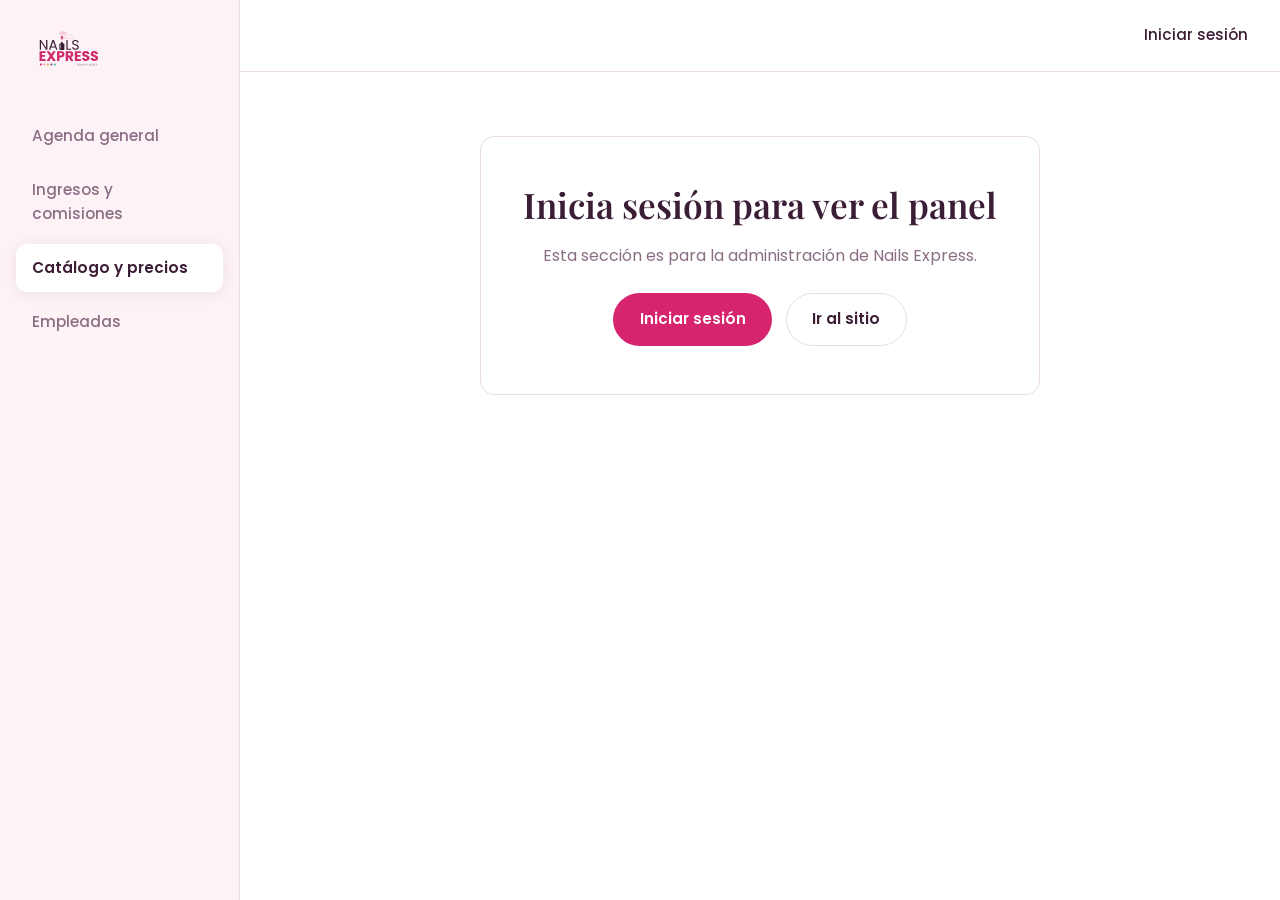
==== nails-express/admin-catalogo.html @ 055984be "chore: guardar proyecto completo de Nails Express" ====
<!DOCTYPE html>
<html lang="es-MX">
<head>
  <meta charset="UTF-8">
  <meta name="viewport" content="width=device-width, initial-scale=1">
  <title>Catálogo y precios — Nails Express</title>
  <meta name="robots" content="noindex">
  <link rel="preconnect" href="https://fonts.googleapis.com">
  <link rel="preconnect" href="https://fonts.gstatic.com" crossorigin>
  <link href="https://fonts.googleapis.com/css2?family=Playfair+Display:wght@500;600&family=Poppins:wght@400;500;600&display=swap" rel="stylesheet">
  <link rel="stylesheet" href="css/estilos.css">
</head>
<body class="personal">

  <!-- Columna lateral del panel de administradora ----------- -->
  <aside class="personal__lateral">
    <a class="personal__logo" href="index.html">
      <img src="img/logo sin fondo.svg" alt="Nails Express — ir al sitio público">
    </a>
    <nav class="personal__nav" aria-label="Panel de administradora">
      <a href="panel-admin.html">Agenda general</a>
      <a href="admin-ingresos.html">Ingresos y comisiones</a>
      <a href="admin-catalogo.html" aria-current="page">Catálogo y precios</a>
      <a href="admin-empleadas.html">Empleadas</a>
    </nav>
  </aside>

  <div class="personal__principal">
    <header class="personal__superior">
      <a class="barra__sesion" href="#">Iniciar sesión</a>
    </header>

    <main class="personal__contenido">

      <!-- Catálogo (solo administradora) ---------------------- -->
      <div id="cuenta-panel">
        <h1 class="personal__titulo">Catálogo y precios</h1>
        <p class="cuenta__intro">Los cambios se ven de inmediato en el sitio: portada, cotizador y agendado. Las citas ya agendadas conservan el precio con el que se apartaron.</p>

        <!-- Servicios -->
        <section class="cuenta__bloque cuenta__tarjeta-blanca" aria-labelledby="titulo-servicios">
          <h2 id="titulo-servicios">Servicios</h2>
          <form class="formulario" id="form-servicios" novalidate>
            <div class="tabla__marco">
              <table class="tabla tabla--editable">
                <thead>
                  <tr>
                    <th scope="col">Servicio</th>
                    <th scope="col">Precio (MXN)</th>
                    <th scope="col">Duración (min)</th>
                  </tr>
                </thead>
                <tbody id="tabla-servicios"></tbody>
              </table>
            </div>
            <div class="aviso" role="status"></div>
            <button class="boton boton--principal" type="submit">Guardar servicios</button>
          </form>
        </section>

        <!-- Diseños -->
        <section class="cuenta__bloque cuenta__tarjeta-blanca" aria-labelledby="titulo-disenos">
          <h2 id="titulo-disenos">Diseños</h2>
          <form class="formulario" id="form-disenos" novalidate>
            <div class="tabla__marco">
              <table class="tabla tabla--editable">
                <thead>
                  <tr>
                    <th scope="col">Diseño</th>
                    <th scope="col">Costo extra (MXN)</th>
                    <th scope="col">Tiempo extra (min)</th>
                  </tr>
                </thead>
                <tbody id="tabla-disenos"></tbody>
              </table>
            </div>
            <div class="aviso" role="status"></div>
            <button class="boton boton--principal" type="submit">Guardar diseños</button>
          </form>
        </section>

        <!-- Tonos -->
        <section class="cuenta__bloque cuenta__tarjeta-blanca" aria-labelledby="titulo-tonos">
          <h2 id="titulo-tonos">Tonos</h2>
          <p class="disponibilidad__nota">Activa un tono para marcarlo como agotado o disponible. Se guarda al momento.</p>
          <div class="tonos-admin" id="tonos-admin"></div>
          <div class="aviso aviso--exito" id="tonos-aviso" role="status"></div>
        </section>
      </div>

      <section class="cuenta__vacio oculto" id="cuenta-sin-sesion">
        <h1>Inicia sesión para ver el panel</h1>
        <p>Esta sección es para la administración de Nails Express.</p>
        <div class="cuenta__vacio-acciones">
          <button class="boton boton--principal" type="button" id="cuenta-entrar">Iniciar sesión</button>
          <a class="boton boton--secundario" href="index.html">Ir al sitio</a>
        </div>
      </section>

      <section class="cuenta__vacio oculto" id="cuenta-sin-permiso">
        <h1>Esta sección es solo para la administradora</h1>
        <p>Tu cuenta no tiene acceso al panel de administración.</p>
        <div class="cuenta__vacio-acciones">
          <a class="boton boton--principal" href="index.html" data-panel-propio>Ir a mi panel</a>
        </div>
      </section>

    </main>
  </div>

  <script src="js/datos.js"></script>
  <script src="js/sesion.js"></script>
  <script src="js/panel.js"></script>
  <script src="js/admin-catalogo.js"></script>
</body>
</html>
---- nails-express/css/estilos.css ----
/* ============================================================
   estilos.css — Nails Express
   ============================================================ */

/* --- Variables de marca ------------------------------------ */
:root {
  --magenta:        #D6246E;
  --magenta-fuerte: #B01457;
  --ciruela:        #3B1E36;
  --rosa-fondo:     #FDF2F6;
  --rosa-suave:     #F9D9E4;
  --oro:            #E8B04B;
  --texto:          #3B1E36;
  --texto-suave:    #8A6E84;
  --borde:          #EBDCE4;
  --blanco:         #FFFFFF;

  --ancho: 1180px;
  --radio: 14px;
  --sombra: 0 2px 14px rgba(59, 30, 54, .08);
}

/* --- Base --------------------------------------------------- */
* { box-sizing: border-box; }

html { scroll-behavior: smooth; scroll-padding-top: 90px; }

body {
  margin: 0;
  font-family: "Poppins", "Segoe UI", system-ui, sans-serif;
  color: var(--texto);
  background: var(--blanco);
  line-height: 1.6;
}

h1, h2, h3 {
  font-family: "Playfair Display", Georgia, serif;
  font-weight: 600;
  line-height: 1.15;
  margin: 0 0 .5em;
}

h1 { font-size: clamp(2.2rem, 5vw, 3.4rem); }
h2 { font-size: clamp(1.7rem, 3.4vw, 2.4rem); }
h3 { font-size: 1.15rem; font-family: inherit; font-weight: 600; }

p { margin: 0 0 1em; max-width: 62ch; }

a { color: var(--magenta); }

img { max-width: 100%; display: block; }

:focus-visible {
  outline: 3px solid var(--magenta);
  outline-offset: 2px;
  border-radius: 4px;
}

.contenedor {
  width: min(var(--ancho), 100% - 3rem);
  margin-inline: auto;
}

.seccion { padding: 5rem 0; }
.seccion--rosa { background: var(--rosa-fondo); }

.seccion__intro { max-width: 46ch; margin-bottom: 2.5rem; }
.seccion__intro p { color: var(--texto-suave); margin: 0; }

/* --- Botones ------------------------------------------------ */
.boton {
  display: inline-flex;
  align-items: center;
  justify-content: center;
  gap: .5rem;
  padding: .85rem 1.6rem;
  border-radius: 999px;
  border: 1.5px solid transparent;
  font: inherit;
  font-weight: 600;
  font-size: .95rem;
  text-decoration: none;
  cursor: pointer;
  transition: background-color .15s ease, color .15s ease;
}
.boton--principal { background: var(--magenta); color: var(--blanco); }
.boton--principal:hover { background: var(--magenta-fuerte); }
.boton--secundario { background: transparent; color: var(--ciruela); border-color: var(--borde); }
.boton--secundario:hover { border-color: var(--magenta); color: var(--magenta); }
.boton:disabled { opacity: .45; cursor: not-allowed; }

/* --- Barra superior ----------------------------------------- */
.barra {
  position: sticky;
  top: 0;
  z-index: 50;
  background: rgba(255, 255, 255, .94);
  backdrop-filter: blur(8px);
  border-bottom: 1px solid var(--borde);
}
.barra__fila {
  display: flex;
  align-items: center;
  gap: 2rem;
  height: 76px;
}
.barra__logo { display: flex; align-items: center; text-decoration: none; }
.barra__logo img { height: 42px; width: auto; }
.barra__menu {
  display: flex;
  gap: 1.75rem;
  margin-left: auto;
  list-style: none;
  padding: 0;
}
.barra__menu a {
  color: var(--texto-suave);
  text-decoration: none;
  font-size: .95rem;
  font-weight: 500;
}
.barra__menu a:hover { color: var(--magenta); }
.barra__acciones { display: flex; align-items: center; gap: 1rem; }
.barra__sesion { color: var(--texto); font-size: .95rem; font-weight: 500; text-decoration: none; }

/* --- Portada ------------------------------------------------ */
.portada { padding: 4.5rem 0 5rem; }
.portada__rejilla {
  display: grid;
  grid-template-columns: 1.05fr .95fr;
  gap: 4rem;
  align-items: center;
}
.portada p { color: var(--texto-suave); font-size: 1.05rem; }
.portada__acciones { display: flex; gap: .85rem; flex-wrap: wrap; margin-top: 2rem; }

/* la foto es el elemento protagonista de la portada;
   se recorta hacia las manos, que es donde está la acción */
.portada__imagen {
  width: 100%;
  height: auto;
  aspect-ratio: 4 / 5;
  max-height: 560px;
  object-fit: cover;
  object-position: 50% 65%;
  border-radius: var(--radio);
  box-shadow: var(--sombra);
}

/* --- Filtros del catálogo ----------------------------------- */
.filtros { display: flex; flex-wrap: wrap; gap: .6rem; margin-bottom: 2.5rem; }
.filtro {
  padding: .6rem 1.2rem;
  border-radius: 999px;
  border: 1.5px solid var(--borde);
  background: var(--blanco);
  font: inherit;
  font-size: .9rem;
  font-weight: 500;
  color: var(--texto);
  cursor: pointer;
}
.filtro:hover { border-color: var(--magenta); }
.filtro[aria-pressed="true"] {
  background: var(--ciruela);
  border-color: var(--ciruela);
  color: var(--blanco);
}

/* --- Rejilla de tonos --------------------------------------- */
.tonos {
  display: grid;
  grid-template-columns: repeat(auto-fill, minmax(190px, 1fr));
  gap: 1.25rem;
}
.tono {
  background: var(--blanco);
  border: 1px solid var(--borde);
  border-radius: var(--radio);
  padding: 1.1rem;
  text-align: left;
  font: inherit;
  cursor: pointer;
  transition: border-color .15s ease;
}
.tono:hover { border-color: var(--magenta); }
.tono__muestra {
  width: 100%;
  height: 112px;
  border-radius: 10px;
  margin-bottom: .9rem;
}
.tono__nombre { font-weight: 600; font-size: .98rem; }
.tono__marca { color: var(--texto-suave); font-size: .85rem; }
.tono--agotado { opacity: .5; }
.tono__etiqueta {
  display: inline-block;
  margin-top: .4rem;
  font-size: .75rem;
  font-weight: 600;
  color: var(--texto-suave);
}

/* --- Ventana de detalle ------------------------------------- */
.detalle[open] {
  border: none;
  border-radius: var(--radio);
  padding: 0;
  width: min(680px, 92vw);
  box-shadow: 0 20px 60px rgba(59, 30, 54, .25);
}
.detalle::backdrop { background: rgba(59, 30, 54, .45); }
.detalle__cuerpo { padding: 2rem; }
.detalle__muestra { height: 150px; border-radius: 10px; margin-bottom: 1.25rem; }
.detalle__cerrar {
  position: absolute; top: 1rem; right: 1rem;
  background: var(--blanco); border: 1px solid var(--borde);
  width: 34px; height: 34px; border-radius: 50%;
  cursor: pointer; font-size: 1.1rem; line-height: 1;
}
.detalle h3 { margin-top: 1.5rem; }
.disenos { display: grid; grid-template-columns: repeat(auto-fill, minmax(150px, 1fr)); gap: .75rem; }
.diseno {
  border: 1px solid var(--borde);
  border-radius: 10px;
  padding: .8rem;
  font-size: .88rem;
}
.diseno strong { display: block; font-weight: 600; }
.diseno span { color: var(--texto-suave); }

/* --- Servicios ---------------------------------------------- */
.servicios { display: grid; grid-template-columns: repeat(auto-fit, minmax(260px, 1fr)); gap: 1.25rem; }
.servicio {
  background: var(--blanco);
  border: 1px solid var(--borde);
  border-radius: var(--radio);
  padding: 1.8rem;
}
.servicio__precio { font-size: 1.6rem; font-weight: 600; color: var(--magenta); }
.servicio__dato { color: var(--texto-suave); font-size: .9rem; }
.servicio p { font-size: .92rem; color: var(--texto-suave); }

/* --- Cotizador ---------------------------------------------- */
.cotizador {
  display: grid;
  grid-template-columns: 1fr 1fr;
  gap: 3rem;
  background: linear-gradient(135deg, var(--ciruela) 0%, var(--magenta-fuerte) 55%, var(--magenta) 100%);
  color: var(--blanco);
  border-radius: 20px;
  padding: 3rem;
  margin-top: 3rem;
}
.cotizador h2 { color: var(--blanco); }
.cotizador p { color: rgba(255, 255, 255, .7); font-size: .92rem; }
.cotizador__total { font-size: clamp(2.4rem, 5vw, 3.4rem); font-weight: 600; font-family: "Playfair Display", serif; }
.cotizador__linea {
  display: flex; justify-content: space-between;
  padding: .7rem 0;
  border-bottom: 1px solid rgba(255, 255, 255, .15);
  font-size: .92rem;
}
.cotizador label { display: block; font-size: .85rem; margin-bottom: .4rem; color: rgba(255,255,255,.7); }

/* --- Formularios -------------------------------------------- */
.campo { margin-bottom: 1.25rem; }
.campo label { display: block; font-size: .88rem; font-weight: 500; margin-bottom: .4rem; }
select, input[type="text"], input[type="tel"], input[type="email"], input[type="date"] {
  width: 100%;
  padding: .85rem 1rem;
  border: 1.5px solid var(--borde);
  border-radius: 10px;
  font: inherit;
  font-size: .95rem;
  background: var(--blanco);
  color: var(--texto);
}
select:focus, input:focus { border-color: var(--magenta); outline: none; }
.campo__error { color: var(--magenta-fuerte); font-size: .82rem; margin-top: .3rem; display: none; }
.campo--invalido input, .campo--invalido select { border-color: var(--magenta-fuerte); }
.campo--invalido .campo__error { display: block; }

/* --- Sucursales --------------------------------------------- */
.sucursales { display: grid; grid-template-columns: repeat(auto-fit, minmax(300px, 1fr)); gap: 1.5rem; }
.sucursal {
  background: var(--blanco);
  border: 1px solid var(--borde);
  border-radius: var(--radio);
  padding: 2rem;
}
.sucursal__dato { color: var(--texto-suave); font-size: .92rem; margin: 0 0 .3rem; }

/* --- Pie ---------------------------------------------------- */
.pie { background: var(--ciruela); color: rgba(255,255,255,.75); padding: 3rem 0; font-size: .9rem; }
.pie__fila { display: flex; justify-content: space-between; gap: 2rem; flex-wrap: wrap; }
.pie a { color: rgba(255,255,255,.75); text-decoration: none; margin-left: 1.25rem; }
.pie a:hover { color: var(--blanco); }
.pie__red { display: inline-flex; align-items: center; gap: .45rem; }
.pie__red svg { width: 18px; height: 18px; fill: currentColor; flex-shrink: 0; }
.pie__red .pie__icono-linea { fill: none; stroke: currentColor; stroke-width: 2; }
.pie__red .pie__icono-linea .relleno { fill: currentColor; stroke: none; }

/* --- Flujo de agendado -------------------------------------- */
.pasos { display: flex; gap: .5rem; margin-bottom: .75rem; }
.paso { height: 5px; width: 72px; border-radius: 3px; background: var(--borde); }
.paso--hecho { background: var(--magenta); }
.pasos__texto { color: var(--texto-suave); font-size: .85rem; }

.agendar { display: grid; grid-template-columns: 1fr 340px; gap: 3rem; align-items: start; }

.opciones { display: grid; grid-template-columns: repeat(auto-fit, minmax(200px, 1fr)); gap: 1rem; }
.opcion {
  text-align: left;
  background: var(--blanco);
  border: 1.5px solid var(--borde);
  border-radius: var(--radio);
  padding: 1.3rem;
  font: inherit;
  cursor: pointer;
}
.opcion:hover { border-color: var(--magenta); }
.opcion[aria-pressed="true"] { border-color: var(--magenta); background: var(--rosa-fondo); }
.opcion strong { display: block; font-weight: 600; margin-bottom: .2rem; }
.opcion span { color: var(--texto-suave); font-size: .88rem; }

.horas { display: grid; grid-template-columns: repeat(auto-fill, minmax(104px, 1fr)); gap: .6rem; }
.hora {
  padding: .8rem;
  border: 1.5px solid var(--borde);
  border-radius: 10px;
  background: var(--blanco);
  font: inherit; font-size: .92rem; font-weight: 500;
  cursor: pointer;
}
.hora:hover:not(:disabled) { border-color: var(--magenta); }
.hora[aria-pressed="true"] { background: var(--ciruela); border-color: var(--ciruela); color: var(--blanco); }
.hora:disabled { background: var(--rosa-fondo); color: #C9B6C2; cursor: not-allowed; }

.resumen {
  position: sticky; top: 100px;
  background: var(--rosa-fondo);
  border-radius: var(--radio);
  padding: 1.8rem;
}
.resumen h3 { margin-bottom: 1rem; }
.resumen__linea {
  display: flex; justify-content: space-between; gap: 1rem;
  padding: .55rem 0;
  font-size: .9rem;
  border-bottom: 1px solid var(--borde);
}
.resumen__linea span:first-child { color: var(--texto-suave); }
.resumen__linea span:last-child { font-weight: 500; text-align: right; }
.resumen__total { display: flex; justify-content: space-between; align-items: baseline; margin: 1.2rem 0; }
.resumen__total strong { font-size: 1.6rem; font-family: "Playfair Display", serif; }
.resumen .boton { width: 100%; margin-top: .5rem; }

.confirmacion { text-align: center; padding: 4rem 0; }
.confirmacion__marca {
  width: 72px; height: 72px; border-radius: 50%;
  background: var(--magenta); color: var(--blanco);
  display: grid; place-items: center;
  font-size: 2rem; margin: 0 auto 1.5rem;
}
.confirmacion__folio {
  display: inline-block;
  background: var(--rosa-fondo);
  padding: .5rem 1.2rem;
  border-radius: 999px;
  font-weight: 600;
}

.oculto { display: none !important; }

/* --- Adaptación a pantallas chicas -------------------------- */
@media (max-width: 900px) {
  .portada__rejilla,
  .cotizador,
  .agendar { grid-template-columns: 1fr; gap: 2.5rem; }
  .cotizador { padding: 2rem; }
  .portada__imagen { aspect-ratio: 4 / 3; max-height: 420px; }
  .resumen { position: static; }
  .barra__menu { display: none; }
  .seccion { padding: 3.5rem 0; }
}

@media (prefers-reduced-motion: reduce) {
  * { transition: none !important; animation: none !important; }
  html { scroll-behavior: auto; }
}

/* --- Acceso: modal de inicio de sesión y registro ----------- */
.acceso[open] {
  border: none;
  border-radius: var(--radio);
  padding: 0;
  width: min(460px, calc(100vw - 2rem));
  max-height: calc(100vh - 2rem);
  max-height: calc(100dvh - 2rem);   /* respeta la barra del navegador en celular */
  overflow-y: auto;
  color: var(--texto);
  box-shadow: 0 20px 60px rgba(59, 30, 54, .25);
}
.acceso::backdrop { background: rgba(59, 30, 54, .45); }
.acceso__cuerpo { padding: 2.25rem 2rem 1.75rem; }
.acceso__titulo { font-size: 1.6rem; margin-bottom: 1.25rem; padding-right: 2.5rem; }
.acceso__cerrar {
  position: absolute; top: 1rem; right: 1rem;
  background: var(--blanco); border: 1px solid var(--borde);
  width: 36px; height: 36px; border-radius: 50%;
  cursor: pointer; font-size: 1.2rem; line-height: 1; color: var(--texto);
}
.acceso__cerrar:hover { border-color: var(--magenta); color: var(--magenta); }

/* pestañas tipo control segmentado */
.acceso__pestanas {
  display: grid;
  grid-template-columns: 1fr 1fr;
  gap: .25rem;
  padding: .3rem;
  margin-bottom: 1.75rem;
  background: var(--rosa-fondo);
  border-radius: 999px;
}
.acceso__pestanas [role="tab"] {
  padding: .65rem 1rem;
  border: none;
  border-radius: 999px;
  background: transparent;
  font: inherit;
  font-size: .92rem;
  font-weight: 500;
  color: var(--texto-suave);
  cursor: pointer;
}
.acceso__pestanas [role="tab"]:hover { color: var(--magenta); }
.acceso__pestanas [role="tab"][aria-selected="true"] {
  background: var(--blanco);
  color: var(--ciruela);
  font-weight: 600;
  box-shadow: var(--sombra);
}
.acceso__panel[hidden] { display: none; }

/* campos: 1rem evita el zoom automático de iOS al enfocar.
   .formulario reutiliza el mismo estilo en el panel de la clienta */
.acceso input,
.formulario input {
  width: 100%;
  padding: .85rem 1rem;
  border: 1.5px solid var(--borde);
  border-radius: 10px;
  font: inherit;
  font-size: 1rem;
  background: var(--blanco);
  color: var(--texto);
}
.acceso input:focus-visible,
.formulario input:focus-visible {
  border-color: var(--magenta);
  box-shadow: 0 0 0 3px var(--rosa-suave);
  outline: none;
}
.acceso .campo--invalido input,
.formulario .campo--invalido input { border-color: var(--magenta-fuerte); }

/* contraseña con botón para mostrarla dentro del campo */
.acceso__clave { position: relative; }
.acceso__clave input { padding-right: 5.75rem; }
.acceso__ver {
  position: absolute;
  top: 50%; right: .4rem;
  transform: translateY(-50%);
  padding: .45rem .8rem;
  border: none;
  border-radius: 999px;
  background: transparent;
  font: inherit;
  font-size: .82rem;
  font-weight: 600;
  color: var(--magenta-fuerte);
  cursor: pointer;
}
.acceso__ver:hover { background: var(--rosa-fondo); }

.acceso__ayuda { color: var(--texto-suave); font-size: .82rem; margin-top: .3rem; }
.campo--invalido .acceso__ayuda { display: none; }

.acceso__olvido {
  display: inline-block;
  margin: -.35rem 0 1.25rem;
  font-size: .88rem;
  font-weight: 500;
  color: var(--magenta-fuerte);
}

.acceso__aviso {
  margin-bottom: 1rem;
  padding: .75rem 1rem;
  border: 1px solid var(--rosa-suave);
  border-radius: 10px;
  background: var(--rosa-fondo);
  color: var(--magenta-fuerte);
  font-size: .88rem;
}
.acceso__aviso:empty { display: none; }
.acceso__aviso--info { color: var(--texto); }

.acceso__enviar { width: 100%; }

.acceso__nota {
  max-width: none;
  margin: 1.5rem 0 0;
  padding-top: 1.25rem;
  border-top: 1px solid var(--borde);
  color: var(--texto-suave);
  font-size: .88rem;
  text-align: center;
}
.acceso__nota a { color: var(--magenta-fuerte); font-weight: 500; }

/* --- Usuario con sesión en la barra ------------------------- */
.usuario { position: relative; }
.usuario__boton {
  display: flex;
  align-items: center;
  gap: .55rem;
  padding: .3rem .85rem .3rem .3rem;
  border: 1.5px solid var(--borde);
  border-radius: 999px;
  background: var(--blanco);
  font: inherit;
  font-size: .92rem;
  font-weight: 500;
  color: var(--texto);
  cursor: pointer;
}
.usuario__boton:hover,
.usuario__boton[aria-expanded="true"] { border-color: var(--magenta); }
/* flecha que indica que hay un menú */
.usuario__boton::after {
  content: "";
  width: .4rem; height: .4rem;
  border-right: 1.5px solid currentColor;
  border-bottom: 1.5px solid currentColor;
  transform: translateY(-2px) rotate(45deg);
}
.usuario__boton[aria-expanded="true"]::after { transform: translateY(2px) rotate(-135deg); }
.usuario__inicial {
  display: grid;
  place-items: center;
  width: 32px; height: 32px;
  border-radius: 50%;
  background: var(--magenta);
  color: var(--blanco);
  font-weight: 600;
  font-size: .9rem;
}
/* nombre arriba y rol abajo, como en el wireframe del menú */
.usuario__texto {
  display: flex;
  flex-direction: column;
  align-items: flex-start;
  line-height: 1.2;
  text-align: left;
}
.usuario__nombre {
  max-width: 10rem;
  overflow: hidden;
  text-overflow: ellipsis;
  white-space: nowrap;
}
.usuario__rol { color: var(--texto-suave); font-size: .75rem; font-weight: 400; }
.usuario__menu {
  position: absolute;
  top: calc(100% + .5rem);
  right: 0;
  z-index: 60;
  min-width: 200px;
  margin: 0;
  padding: .4rem;
  list-style: none;
  background: var(--blanco);
  border: 1px solid var(--borde);
  border-radius: 12px;
  box-shadow: 0 12px 32px rgba(59, 30, 54, .14);
}
.usuario__menu[hidden] { display: none; }
.usuario__menu a,
.usuario__menu button {
  display: block;
  width: 100%;
  padding: .65rem .85rem;
  border: none;
  border-radius: 8px;
  background: transparent;
  font: inherit;
  font-size: .92rem;
  color: var(--texto);
  text-align: left;
  text-decoration: none;
  cursor: pointer;
}
.usuario__menu a:hover,
.usuario__menu button:hover { background: var(--rosa-fondo); color: var(--magenta-fuerte); }
.usuario__menu li:last-child {
  margin-top: .3rem;
  padding-top: .3rem;
  border-top: 1px solid var(--borde);
}

@media (max-width: 480px) {
  .acceso__cuerpo { padding: 2rem 1.25rem 1.5rem; }
  .acceso__titulo { font-size: 1.4rem; }

  /* en celular solo se ve la inicial; nombre y rol siguen disponibles
     para lectores de pantalla como nombre del botón */
  .usuario__boton { padding: .25rem; }
  .usuario__boton::after { display: none; }
  .usuario__texto {
    position: absolute;
    width: 1px; height: 1px;
    overflow: hidden;
    clip: rect(0 0 0 0);
    white-space: nowrap;
  }
}

/* --- Utilidades compartidas --------------------------------- */
/* texto que solo leen los lectores de pantalla */
.solo-lector {
  position: absolute;
  width: 1px; height: 1px;
  overflow: hidden;
  clip: rect(0 0 0 0);
  white-space: nowrap;
}

.boton--peligro { background: var(--magenta-fuerte); color: var(--blanco); }
.boton--peligro:hover { background: var(--ciruela); }

/* mensaje general de un formulario o acción */
.aviso {
  margin-bottom: 1rem;
  padding: .75rem 1rem;
  border: 1px solid var(--rosa-suave);
  border-radius: 10px;
  background: var(--rosa-fondo);
  color: var(--magenta-fuerte);
  font-size: .9rem;
}
.aviso:empty { display: none; }
.aviso--exito { background: #E6F4EC; border-color: #BFE2CE; color: #1D6B4A; }

.usuario__menu a[aria-current="page"] { color: var(--magenta-fuerte); font-weight: 600; }

/* Con sesión de empleada o administradora no se ofrece agendar:
   se ocultan todos los enlaces a agendar.html (también los que
   se generan con JavaScript, como "Elegir este servicio").      */
.sesion-personal a[href^="agendar.html"] { display: none !important; }

/* --- Panel de la clienta: estructura ------------------------ */
.cuenta {
  background: var(--rosa-fondo);
  padding: 3.5rem 0 5rem;
  min-height: 70vh;
}
.cuenta__rejilla {
  display: grid;
  grid-template-columns: 280px 1fr;
  gap: 2.5rem;
  align-items: start;
}

/* columna lateral con el usuario y la navegación */
.cuenta__lateral {
  position: sticky;
  top: 100px;
  display: flex;
  flex-direction: column;
  gap: 1.25rem;
  padding: 1.5rem;
  background: var(--blanco);
  border: 1px solid var(--borde);
  border-radius: var(--radio);
}
.cuenta__tarjeta { display: flex; align-items: center; gap: .85rem; }
.cuenta__inicial {
  display: grid;
  place-items: center;
  flex-shrink: 0;
  width: 52px; height: 52px;
  border-radius: 50%;
  background: var(--magenta);
  color: var(--blanco);
  font-family: "Playfair Display", Georgia, serif;
  font-size: 1.4rem;
  font-weight: 600;
}
.cuenta__quien { min-width: 0; }
.cuenta__nombre { margin: 0; font-weight: 600; line-height: 1.3; }
.cuenta__correo {
  margin: 0;
  color: var(--texto-suave);
  font-size: .85rem;
  overflow: hidden;
  text-overflow: ellipsis;
  white-space: nowrap;
}
.cuenta__nav {
  display: flex;
  flex-direction: column;
  gap: .25rem;
  padding-top: 1.25rem;
  border-top: 1px solid var(--borde);
}
.cuenta__nav a {
  padding: .7rem .9rem;
  border-radius: 10px;
  color: var(--texto);
  font-size: .95rem;
  font-weight: 500;
  text-decoration: none;
}
.cuenta__nav a:hover { background: var(--rosa-fondo); color: var(--magenta-fuerte); }
.cuenta__nav a[aria-current="page"] {
  background: var(--rosa-fondo);
  color: var(--magenta-fuerte);
  font-weight: 600;
  box-shadow: inset 3px 0 0 var(--magenta);
}
.cuenta__agendar { width: 100%; }

/* contenido principal */
.cuenta__contenido { min-width: 0; }
.cuenta__contenido h1 { font-size: clamp(2rem, 4vw, 2.6rem); }
.cuenta__intro { color: var(--texto-suave); margin-bottom: 2rem; }
.cuenta__bloque { margin-bottom: 2.5rem; }
.cuenta__bloque h2 { font-size: 1.4rem; margin-bottom: 1rem; }
.cuenta__tarjeta-blanca {
  padding: 2rem;
  background: var(--blanco);
  border: 1px solid var(--borde);
  border-radius: var(--radio);
}

/* sin sesión */
.cuenta__vacio {
  max-width: 560px;
  margin: 2rem auto;
  padding: 3rem 2rem;
  text-align: center;
  background: var(--blanco);
  border: 1px solid var(--borde);
  border-radius: var(--radio);
}
.cuenta__vacio h1 { font-size: clamp(1.7rem, 4vw, 2.2rem); }
.cuenta__vacio p { margin-inline: auto; color: var(--texto-suave); }
.cuenta__vacio-acciones {
  display: flex;
  flex-wrap: wrap;
  justify-content: center;
  gap: .85rem;
  margin-top: 1.5rem;
}

/* formularios del perfil */
.formulario__par { display: grid; grid-template-columns: 1fr 1fr; gap: 0 1rem; }

/* --- Panel de la clienta: tarjetas de cita ------------------ */
.citas { display: grid; gap: 1rem; }
.citas__vacio {
  padding: 2rem;
  text-align: center;
  background: var(--blanco);
  border: 1.5px dashed var(--borde);
  border-radius: var(--radio);
}
.citas__vacio p { margin: 0 auto 1rem; color: var(--texto-suave); }
.citas__vacio p:last-child { margin-bottom: 0; }

.cita {
  display: grid;
  grid-template-columns: auto 1fr auto;
  grid-template-areas:
    "fecha info     lado"
    "fecha acciones acciones";
  gap: .5rem 1.5rem;
  padding: 1.5rem;
  background: var(--blanco);
  border: 1px solid var(--borde);
  border-radius: var(--radio);
}

/* bloque de calendario con día y mes */
.cita__fecha {
  grid-area: fecha;
  display: flex;
  flex-direction: column;
  align-items: center;
  justify-content: center;
  width: 64px; height: 72px;
  border-radius: 12px;
  background: var(--rosa-fondo);
  color: var(--magenta-fuerte);
}
.cita__dia {
  font-family: "Playfair Display", Georgia, serif;
  font-size: 1.7rem;
  font-weight: 600;
  line-height: 1;
}
.cita__mes { font-size: .75rem; font-weight: 600; letter-spacing: .08em; text-transform: uppercase; }

.cita__info { grid-area: info; min-width: 0; }
.cita__info h3 { margin: 0 0 .35rem; font-size: 1.05rem; }
.cita__dato {
  display: flex;
  align-items: center;
  gap: .45rem;
  margin: 0;
  color: var(--texto-suave);
  font-size: .88rem;
}
.cita__cuando { display: block; color: var(--texto); font-weight: 500; }
.cita__cuando::first-letter { text-transform: uppercase; }
.cita__tono {
  width: 14px; height: 14px;
  flex-shrink: 0;
  border-radius: 50%;
  box-shadow: inset 0 0 0 1px rgba(0, 0, 0, .12);
}

.cita__lado {
  grid-area: lado;
  display: flex;
  flex-direction: column;
  align-items: flex-end;
  gap: .3rem;
  text-align: right;
}
.cita__total { font-size: 1.2rem; font-weight: 600; }
.cita__folio { color: var(--texto-suave); font-size: .8rem; }

.cita__acciones {
  grid-area: acciones;
  display: flex;
  flex-wrap: wrap;
  align-items: center;
  gap: .6rem;
  margin-top: .5rem;
  padding-top: 1rem;
  border-top: 1px solid var(--borde);
}
.cita__acciones .boton { padding: .6rem 1.2rem; font-size: .88rem; }
.cita__pregunta { width: 100%; margin: 0; font-size: .92rem; font-weight: 500; }

/* las canceladas se ven apagadas */
.cita--cancelada .cita__fecha { background: #F1ECEF; color: #6B5266; }
.cita--cancelada h3 { color: #6B5266; }

/* etiquetas de estado */
.estado {
  display: inline-block;
  padding: .2rem .7rem;
  border-radius: 999px;
  font-size: .75rem;
  font-weight: 600;
}
.estado--confirmada { background: #E6F4EC; color: #1D6B4A; }
.estado--completada { background: var(--rosa-fondo); color: var(--ciruela); }
.estado--cancelada  { background: #F1ECEF; color: #6B5266; }

/* --- Panel de la clienta: pantallas chicas ------------------ */
@media (max-width: 900px) {
  .cuenta { padding: 2rem 0 3.5rem; }
  .cuenta__rejilla { grid-template-columns: 1fr; gap: 2rem; }
  .cuenta__lateral { position: static; }
  /* la navegación pasa a pestañas horizontales */
  .cuenta__nav { flex-direction: row; }
  .cuenta__nav a { flex: 1; text-align: center; }
  .cuenta__nav a[aria-current="page"] { box-shadow: inset 0 -3px 0 var(--magenta); }
}

@media (max-width: 600px) {
  .cuenta__tarjeta-blanca { padding: 1.5rem 1.25rem; }
  .formulario__par { grid-template-columns: 1fr; }

  .cita {
    grid-template-columns: auto 1fr;
    grid-template-areas:
      "fecha    info"
      "lado     lado"
      "acciones acciones";
    gap: .75rem 1rem;
    padding: 1.25rem;
  }
  .cita__fecha { width: 56px; height: 64px; }
  .cita__lado {
    flex-direction: row;
    flex-wrap: wrap;
    align-items: center;
    gap: .4rem .9rem;
    text-align: left;
  }
  .cita__acciones .boton { flex: 1; }
}

/* --- Panel del personal: estructura ------------------------- */
/* columna lateral fija + barra superior + contenido, como en el
   wireframe 9 · Agenda del día */
body.personal {
  display: grid;
  /* minmax(0, …) evita que la tabla ancha estire toda la página */
  grid-template-columns: 240px minmax(0, 1fr);
  min-height: 100vh;
}
.personal__lateral {
  position: sticky;
  top: 0;
  height: 100vh;
  padding: 1.5rem 1rem;
  background: var(--rosa-fondo);
  border-right: 1px solid var(--borde);
}
.personal__logo { display: inline-block; margin: .25rem 1rem 2.25rem; }
.personal__logo img { height: 40px; width: auto; }
.personal__nav { display: flex; flex-direction: column; gap: .35rem; }
.personal__nav a {
  padding: .75rem 1rem;
  border-radius: 10px;
  color: var(--texto-suave);
  font-size: .95rem;
  font-weight: 500;
  text-decoration: none;
}
.personal__nav a:hover { color: var(--magenta-fuerte); background: rgba(255, 255, 255, .7); }
.personal__nav a[aria-current="page"] {
  background: var(--blanco);
  color: var(--ciruela);
  font-weight: 600;
  box-shadow: var(--sombra);
}
.personal__principal { display: flex; flex-direction: column; min-width: 0; }
.personal__superior {
  position: sticky;
  top: 0;
  z-index: 40;
  display: flex;
  align-items: center;
  justify-content: flex-end;
  height: 72px;
  padding: 0 2rem;
  background: rgba(255, 255, 255, .94);
  backdrop-filter: blur(8px);
  border-bottom: 1px solid var(--borde);
}
.personal__contenido { width: 100%; max-width: 1120px; padding: 2rem 3rem 4rem; }
.personal__contexto { margin: 0 0 .25rem; color: var(--texto-suave); font-size: .95rem; }
.personal__titulo { font-size: clamp(1.8rem, 3.5vw, 2.4rem); margin-bottom: 1.5rem; }
.personal__subtitulo { font-size: 1.3rem; margin: 2.5rem 0 1rem; }

/* --- Panel del personal: métricas --------------------------- */
.metricas {
  display: grid;
  grid-template-columns: repeat(3, minmax(0, 1fr)) auto;
  gap: 1.25rem;
  align-items: start;
}
.metrica {
  display: flex;
  flex-direction: column;
  gap: .35rem;
  padding: 1.4rem 1.5rem;
  background: var(--blanco);
  border: 1px solid var(--borde);
  border-radius: var(--radio);
}
.metrica__valor {
  font-family: "Playfair Display", Georgia, serif;
  font-size: 2rem;
  font-weight: 600;
  line-height: 1;
}
.metrica__nombre { color: var(--texto-suave); font-size: .88rem; }

/* --- Panel del personal: agenda del día --------------------- */
.agenda { display: grid; gap: .85rem; margin: 0; padding: 0; list-style: none; }
.agenda__bloque {
  display: grid;
  grid-template-columns: 4.5rem 1fr 5rem auto;
  align-items: center;
  gap: 1rem;
  min-height: 68px;
  padding: .9rem 1.5rem;
  background: var(--blanco);
  border: 1px solid var(--borde);
  border-radius: 12px;
}
.agenda__hora { font-weight: 600; }
.agenda__quien { display: flex; flex-direction: column; min-width: 0; }
.agenda__quien strong { font-weight: 600; }
.agenda__quien span { color: var(--texto-suave); font-size: .85rem; }
.agenda__duracion { color: var(--texto-suave); font-size: .9rem; }

/* bloques sin cita: punteados, como en el wireframe */
.agenda__bloque--libre,
.agenda__bloque--cerrado {
  grid-template-columns: 4.5rem 1fr;
  border-style: dashed;
  color: var(--texto-suave);
}
.agenda__bloque--libre   { background: #FDF8FA; }
.agenda__bloque--cerrado { background: #F4F0F2; color: #6B5266; }
.agenda__bloque--libre .agenda__hora,
.agenda__bloque--cerrado .agenda__hora { font-weight: 500; }

.estado--pendiente { background: #FBF0DC; color: #7A5310; }

/* --- Panel del personal: disponibilidad semanal ------------- */
.semana {
  display: flex;
  flex-wrap: wrap;
  align-items: center;
  justify-content: space-between;
  gap: 1rem;
  margin-bottom: 1.25rem;
}
.semana__rango { margin: 0; font-weight: 500; }
.semana__nav { display: flex; flex-wrap: wrap; gap: .6rem; }
.semana__nav .boton { padding: .6rem 1.2rem; font-size: .88rem; }

/* la rejilla se desplaza de lado si no cabe */
.rejilla-horas__marco { overflow-x: auto; border-radius: var(--radio); }
.rejilla-horas {
  width: 100%;
  min-width: 760px;
  border-collapse: separate;
  border-spacing: 8px;
}
.rejilla-horas th { padding: .25rem; color: var(--texto-suave); font-size: .85rem; font-weight: 600; }
.rejilla-horas tbody th { padding-right: .75rem; color: var(--texto); font-weight: 500; text-align: left; white-space: nowrap; }
/* la columna de horas se queda fija al desplazar */
.rejilla-horas thead th:first-child,
.rejilla-horas tbody th { position: sticky; left: 0; z-index: 1; background: var(--blanco); }

.bloque {
  display: flex;
  align-items: center;
  justify-content: center;
  width: 100%;
  height: 46px;
  border-radius: 10px;
  font: inherit;
  font-size: .82rem;
  font-weight: 500;
}
button.bloque {
  border: 1.5px solid var(--magenta);
  background: var(--blanco);
  color: var(--magenta-fuerte);
  cursor: pointer;
}
button.bloque:hover { background: var(--rosa-fondo); }
button.bloque--cerrado { border-color: var(--borde); background: #F4F0F2; color: #6B5266; }
button.bloque--cerrado:hover { border-color: var(--texto-suave); background: #EEE7EB; }
.bloque--reservado { background: var(--ciruela); color: var(--blanco); }
.bloque--pasado { border: 1px dashed var(--borde); color: var(--texto-suave); }

.disponibilidad__pie {
  display: flex;
  flex-wrap: wrap;
  align-items: center;
  justify-content: space-between;
  gap: 1rem;
  margin-top: 1.5rem;
  padding-top: 1.5rem;
  border-top: 1px solid var(--borde);
}
.disponibilidad__nota { margin: 0; color: var(--texto-suave); font-size: .88rem; }
.disponibilidad__guardar { display: flex; flex-wrap: wrap; align-items: center; gap: 1rem; }
.disponibilidad__estado { color: var(--magenta-fuerte); font-size: .88rem; font-weight: 500; }
.disponibilidad__estado--exito { color: #1D6B4A; }

/* --- Panel del personal: pantallas chicas ------------------- */
@media (max-width: 900px) {
  /* la franja de navegación mide lo que su contenido; el resto es para la página */
  body.personal { grid-template-columns: minmax(0, 1fr); grid-template-rows: auto 1fr; }
  /* la columna lateral pasa a ser una franja con pestañas */
  .personal__lateral {
    position: static;
    height: auto;
    display: flex;
    align-items: center;
    gap: 1rem;
    padding: .75rem 1.25rem;
    border-right: none;
    border-bottom: 1px solid var(--borde);
    overflow-x: auto;
  }
  .personal__logo { margin: 0; flex-shrink: 0; }
  .personal__logo img { height: 32px; }
  .personal__nav { flex-direction: row; gap: .25rem; }
  .personal__nav a { padding: .55rem .85rem; white-space: nowrap; font-size: .88rem; }
  .personal__superior { padding: 0 1.25rem; height: 64px; }
  .personal__contenido { padding: 1.5rem 1.25rem 3rem; }

  .metricas { grid-template-columns: repeat(3, minmax(0, 1fr)); }
  .metricas__accion { grid-column: 1 / -1; justify-self: start; }
}

@media (max-width: 600px) {
  .metricas { grid-template-columns: 1fr; gap: .75rem; }
  .metrica { flex-direction: row-reverse; justify-content: space-between; align-items: center; padding: 1rem 1.25rem; }
  .metrica__valor { font-size: 1.5rem; }
  .metricas__accion { width: 100%; }

  /* hora a la izquierda; nombre arriba; duración y estado abajo */
  .agenda__bloque { grid-template-columns: 3.5rem 1fr auto; row-gap: .4rem; padding: .9rem 1rem; }
  .agenda__hora { grid-row: span 2; align-self: start; }
  .agenda__quien { grid-column: 2 / 4; }
  .agenda__bloque--libre .agenda__hora,
  .agenda__bloque--cerrado .agenda__hora { grid-row: auto; align-self: center; }
}

/* --- Control de citas por la empleada ----------------------- */
/* estados que marca la empleada (y "por confirmar" mientras no lo hace) */
.estado--atendida      { background: var(--ciruela); color: var(--blanco); }
.estado--no-asistio    { background: #FDE7EC; color: var(--magenta-fuerte); }
.estado--por-confirmar { background: #FBF0DC; color: #7A5310; }

/* fila de la agenda con botones debajo (Atendida, No llegó, etc.) */
.agenda__folio { color: var(--texto-suave); font-size: .78rem; letter-spacing: .02em; }
.agenda__acciones {
  grid-column: 2 / -1;
  display: flex;
  flex-wrap: wrap;
  align-items: center;
  gap: .5rem;
}
.agenda__acciones:empty { display: none; }
.agenda__acciones .boton { padding: .5rem 1rem; font-size: .85rem; }
.agenda__acciones .cita__pregunta { width: 100%; margin: 0; font-size: .88rem; }
.agenda__aviso { margin: 1.5rem 0 0; }

/* buscador por folio o teléfono */
.buscador__form { display: flex; flex-wrap: wrap; align-items: flex-end; gap: .75rem; max-width: 620px; }
.buscador__form .campo { flex: 1 1 260px; margin-bottom: 0; }
.buscador__form .boton { padding-top: .8rem; padding-bottom: .8rem; }
.buscador__form + .disponibilidad__nota { margin: .5rem 0 0; }
.buscador__resultados { margin-top: 1rem; }
.buscador__resultados:empty { margin: 0; }
.buscador__conteo { margin: 0 0 .75rem; color: var(--texto-suave); font-size: .88rem; }

/* resultado de búsqueda: día | clienta | empleada y sucursal | estado */
.agenda__bloque--resultado { grid-template-columns: 11rem 1.4fr 1fr auto; }

.reporte__pendientes { margin: 1rem 0 0; }

/* confirmación de agendado: qué hacer con el folio */
.confirmacion__instruccion { margin: 1rem auto 0; font-weight: 500; }

@media (max-width: 600px) {
  /* en celular, cada resultado se apila */
  .agenda__bloque--resultado { grid-template-columns: 1fr; }
  .agenda__bloque--resultado > * { grid-column: 1 / -1 !important; justify-self: start; }
}

/* --- Reprogramar cita (ventana en mis-citas.html) ----------- */
/* versión más ancha del modal de acceso: caben empleadas y horarios */
.acceso--ancha[open] { width: min(620px, calc(100vw - 2rem)); }
.reprogramar__actual { margin: -.5rem 0 1.5rem; color: var(--texto-suave); font-size: .92rem; }
.reprogramar__grupo { margin: 0 0 1.5rem; padding: 0; border: none; min-width: 0; }
.reprogramar__grupo legend { padding: 0; margin-bottom: .6rem; font-size: .88rem; font-weight: 500; }
.reprogramar__grupo .pasos__texto { margin: .6rem 0 0; }
.reprogramar__fecha { max-width: 260px; }
/* tarjetas de empleada más bajitas que en agendar.html */
.opciones--compactas { grid-template-columns: repeat(auto-fit, minmax(170px, 1fr)); gap: .6rem; }
.opciones--compactas .opcion { padding: .85rem 1rem; }
.cita__nota { color: var(--magenta-fuerte); font-weight: 500; }

/* --- Panel de administradora -------------------------------- */
/* Usa la misma estructura del panel de empleada (.personal) */

/* fila de filtros: sucursal a la izquierda, fecha o mes a la derecha */
.admin-filtros {
  display: flex;
  flex-wrap: wrap;
  align-items: flex-end;
  justify-content: space-between;
  gap: 1rem 1.5rem;
  margin-bottom: 1.5rem;
}
.admin-filtros__grupo { margin-bottom: 0; }
.admin-filtros__fecha { min-width: 200px; margin: 0; }

/* título con botón a la derecha (Empleadas) */
.admin-encabezado {
  display: flex;
  flex-wrap: wrap;
  align-items: flex-start;
  justify-content: space-between;
  gap: 1rem;
}
.admin-encabezado .personal__titulo { margin-bottom: .5rem; }

.metricas--tres  { grid-template-columns: repeat(3, minmax(0, 1fr)); }
.metricas--cuatro { grid-template-columns: repeat(4, minmax(0, 1fr)); }

/* agenda general: hora | clienta | empleada y sucursal | estado */
.agenda__bloque--general { grid-template-columns: 4.5rem 1.3fr 1fr auto; }

/* --- Tablas de datos ---------------------------------------- */
.tabla__marco {
  overflow-x: auto;
  background: var(--blanco);
  border: 1px solid var(--borde);
  border-radius: var(--radio);
}
.tabla { width: 100%; min-width: 640px; border-collapse: collapse; font-size: .92rem; }
.tabla th,
.tabla td { padding: .85rem 1.1rem; text-align: left; vertical-align: middle; border-bottom: 1px solid var(--borde); }
.tabla thead th {
  background: var(--rosa-fondo);
  color: var(--texto-suave);
  font-size: .8rem;
  font-weight: 600;
  letter-spacing: .03em;
  text-transform: uppercase;
}
.tabla tbody th { font-weight: 600; }
.tabla tbody tr:last-child th,
.tabla tbody tr:last-child td { border-bottom: none; }
.tabla tfoot th,
.tabla tfoot td { border-top: 2px solid var(--borde); border-bottom: none; font-weight: 600; }
.tabla__numero { text-align: right !important; font-variant-numeric: tabular-nums; white-space: nowrap; }
.tabla__vacia { padding: 2rem !important; color: var(--texto-suave); text-align: center !important; }
.tabla__nota { margin-top: 1rem; }
.tabla__secundario { display: block; color: var(--texto-suave); font-size: .8rem; font-weight: 400; }
.tabla__fila--apagada th,
.tabla__fila--apagada td { color: var(--texto-suave); }
.tabla__acciones { white-space: nowrap; }
.tabla__acciones .boton { padding: .5rem 1rem; font-size: .85rem; }
.tabla__acciones .boton + .boton { margin-left: .4rem; }
.tabla__acciones .cita__pregunta { margin-bottom: .5rem; white-space: normal; max-width: 34ch; font-size: .85rem; }

/* tablas con campos (catálogo): sin marco extra dentro de la tarjeta */
.cuenta__tarjeta-blanca .tabla__marco { border: none; border-radius: 0; margin-bottom: 1rem; }
.tabla--editable { min-width: 480px; }
.tabla--editable input { max-width: 160px; }
.tabla--editable td { padding-top: .6rem; padding-bottom: .6rem; }

/* --- Tonos en el catálogo: se tocan para marcarlos agotados --- */
.tonos-admin {
  display: grid;
  grid-template-columns: repeat(auto-fill, minmax(170px, 1fr));
  gap: .75rem;
  margin: 1rem 0;
}
.tono-admin {
  display: grid;
  grid-template-columns: auto 1fr;
  grid-template-areas: "muestra nombre" "muestra estado";
  align-items: center;
  gap: 0 .75rem;
  padding: .7rem .85rem;
  background: var(--blanco);
  border: 1.5px solid var(--borde);
  border-radius: 12px;
  font: inherit;
  text-align: left;
  cursor: pointer;
}
.tono-admin:hover { border-color: var(--magenta); }
.tono-admin__muestra {
  grid-area: muestra;
  width: 34px; height: 34px;
  border-radius: 50%;
  box-shadow: inset 0 0 0 1px rgba(0, 0, 0, .12);
}
.tono-admin__nombre { grid-area: nombre; font-size: .9rem; font-weight: 600; color: var(--texto); }
.tono-admin__estado { grid-area: estado; font-size: .78rem; color: #1D6B4A; font-weight: 500; }
.tono-admin--agotado { background: #F4F0F2; }
.tono-admin--agotado .tono-admin__muestra { opacity: .45; }
.tono-admin--agotado .tono-admin__estado { color: var(--magenta-fuerte); }

/* --- Casillas (especialidades de una empleada) -------------- */
.casillas { margin: 0 0 1.25rem; padding: 0; border: none; }
.casillas legend { padding: 0; margin-bottom: .4rem; font-size: .88rem; font-weight: 500; }
.casillas__lista { display: flex; flex-wrap: wrap; gap: .5rem; }
.casilla {
  display: inline-flex;
  align-items: center;
  gap: .5rem;
  padding: .55rem .9rem;
  border: 1.5px solid var(--borde);
  border-radius: 999px;
  font-size: .9rem;
  cursor: pointer;
}
.casilla:has(input:checked) { border-color: var(--magenta); background: var(--rosa-fondo); }
/* deshace el estilo de .formulario input / .acceso input, pensado para texto */
.casilla input { width: 1.05rem; height: 1.05rem; padding: 0; margin: 0; accent-color: var(--magenta); }
.casillas.campo--invalido .casilla { border-color: var(--magenta-fuerte); }

@media (max-width: 900px) {
  .metricas--cuatro { grid-template-columns: repeat(2, minmax(0, 1fr)); }
}
@media (max-width: 600px) {
  /* en celular, una métrica por renglón (igual que en el panel de empleada) */
  .metricas--tres,
  .metricas--cuatro { grid-template-columns: 1fr; }
  .agenda__bloque--general { grid-template-columns: 3.5rem 1fr auto; }
  .agenda__bloque--general .agenda__quien + .agenda__quien { grid-column: 2 / 3; }
  .admin-filtros__fecha { width: 100%; }
}
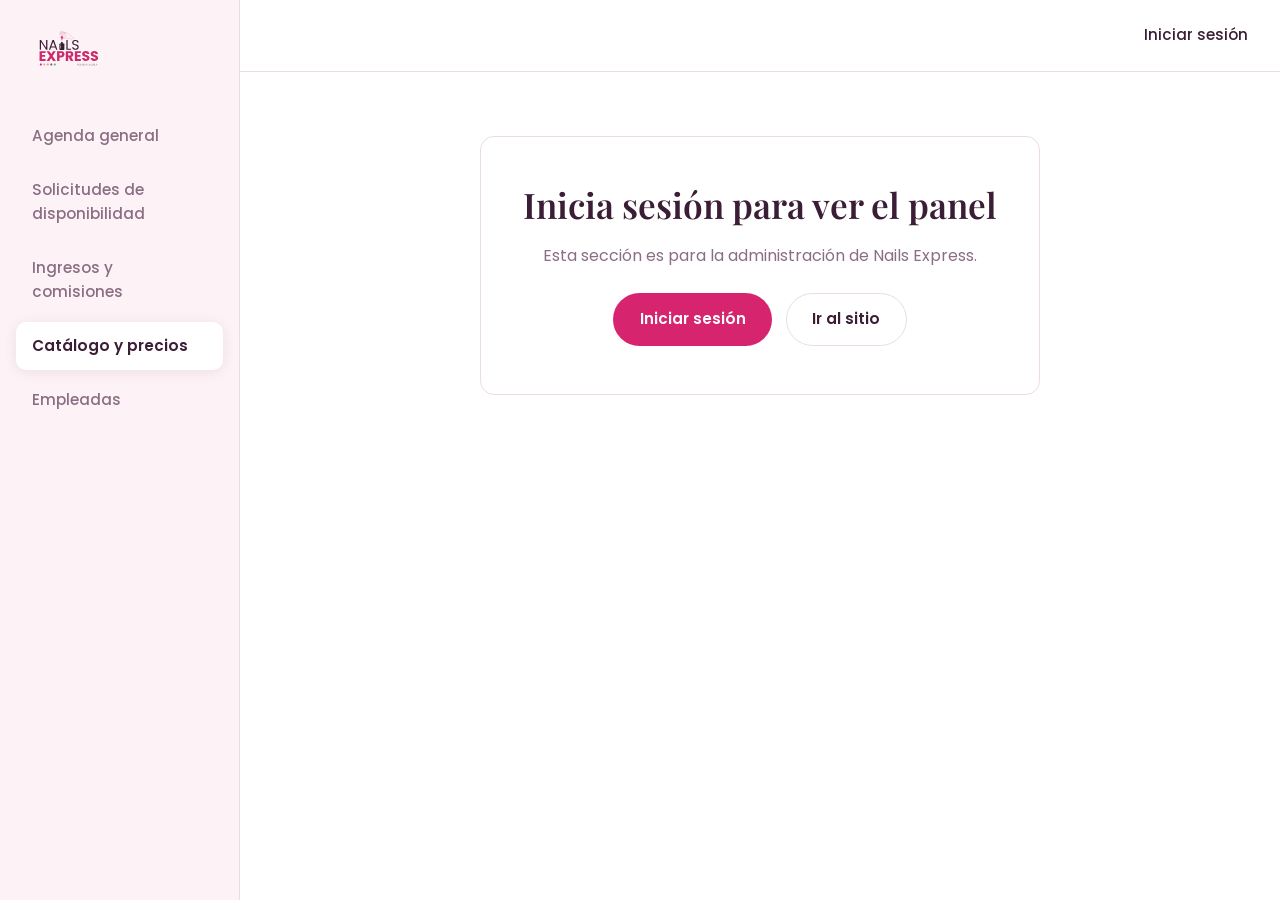
==== commit 890067a6: "feat: implement availability closure requests for employees and admin review - Updated the availabil" ====
--- a/nails-express/admin-catalogo.html
+++ b/nails-express/admin-catalogo.html
@@ -19,6 +19,7 @@
     </a>
     <nav class="personal__nav" aria-label="Panel de administradora">
       <a href="panel-admin.html">Agenda general</a>
+      <a href="admin-disponibilidad.html">Solicitudes de disponibilidad</a>
       <a href="admin-ingresos.html">Ingresos y comisiones</a>
       <a href="admin-catalogo.html" aria-current="page">Catálogo y precios</a>
       <a href="admin-empleadas.html">Empleadas</a>
@@ -109,6 +110,7 @@
   </div>
 
   <script src="js/datos.js"></script>
+  <script src="js/agenda-citas.js"></script>
   <script src="js/sesion.js"></script>
   <script src="js/panel.js"></script>
   <script src="js/admin-catalogo.js"></script>
--- a/nails-express/css/estilos.css
+++ b/nails-express/css/estilos.css
@@ -1082,6 +1082,12 @@
 .disponibilidad__guardar { display: flex; flex-wrap: wrap; align-items: center; gap: 1rem; }
 .disponibilidad__estado { color: var(--magenta-fuerte); font-size: .88rem; font-weight: 500; }
 .disponibilidad__estado--exito { color: #1D6B4A; }
+.disponibilidad__dia { display: block; margin: .4rem auto 0; padding: .3rem .55rem !important; font-size: .72rem !important; }
+.bloque--solicitud-pendiente { border: 1px dashed #D6B66C; background: #FBF0DC; color: #7A5310; }
+.bloque--cerrado:not(button) { border: 1px solid var(--borde); background: #F4F0F2; color: #6B5266; }
+.solicitud-disponibilidad { grid-template-columns: minmax(0, 1fr) auto auto; }
+.solicitud-disponibilidad .agenda__quien { grid-column: auto; }
+.solicitud-disponibilidad .agenda__acciones { grid-column: auto; }
 
 /* --- Panel del personal: pantallas chicas ------------------- */
 @media (max-width: 900px) {
@@ -1122,6 +1128,9 @@
   .agenda__quien { grid-column: 2 / 4; }
   .agenda__bloque--libre .agenda__hora,
   .agenda__bloque--cerrado .agenda__hora { grid-row: auto; align-self: center; }
+  .solicitud-disponibilidad { grid-template-columns: minmax(0, 1fr) auto; }
+  .solicitud-disponibilidad .agenda__quien { grid-column: 1 / -1; }
+  .solicitud-disponibilidad .agenda__acciones { grid-column: 1 / -1; }
 }
 
 /* --- Control de citas por la empleada ----------------------- */
